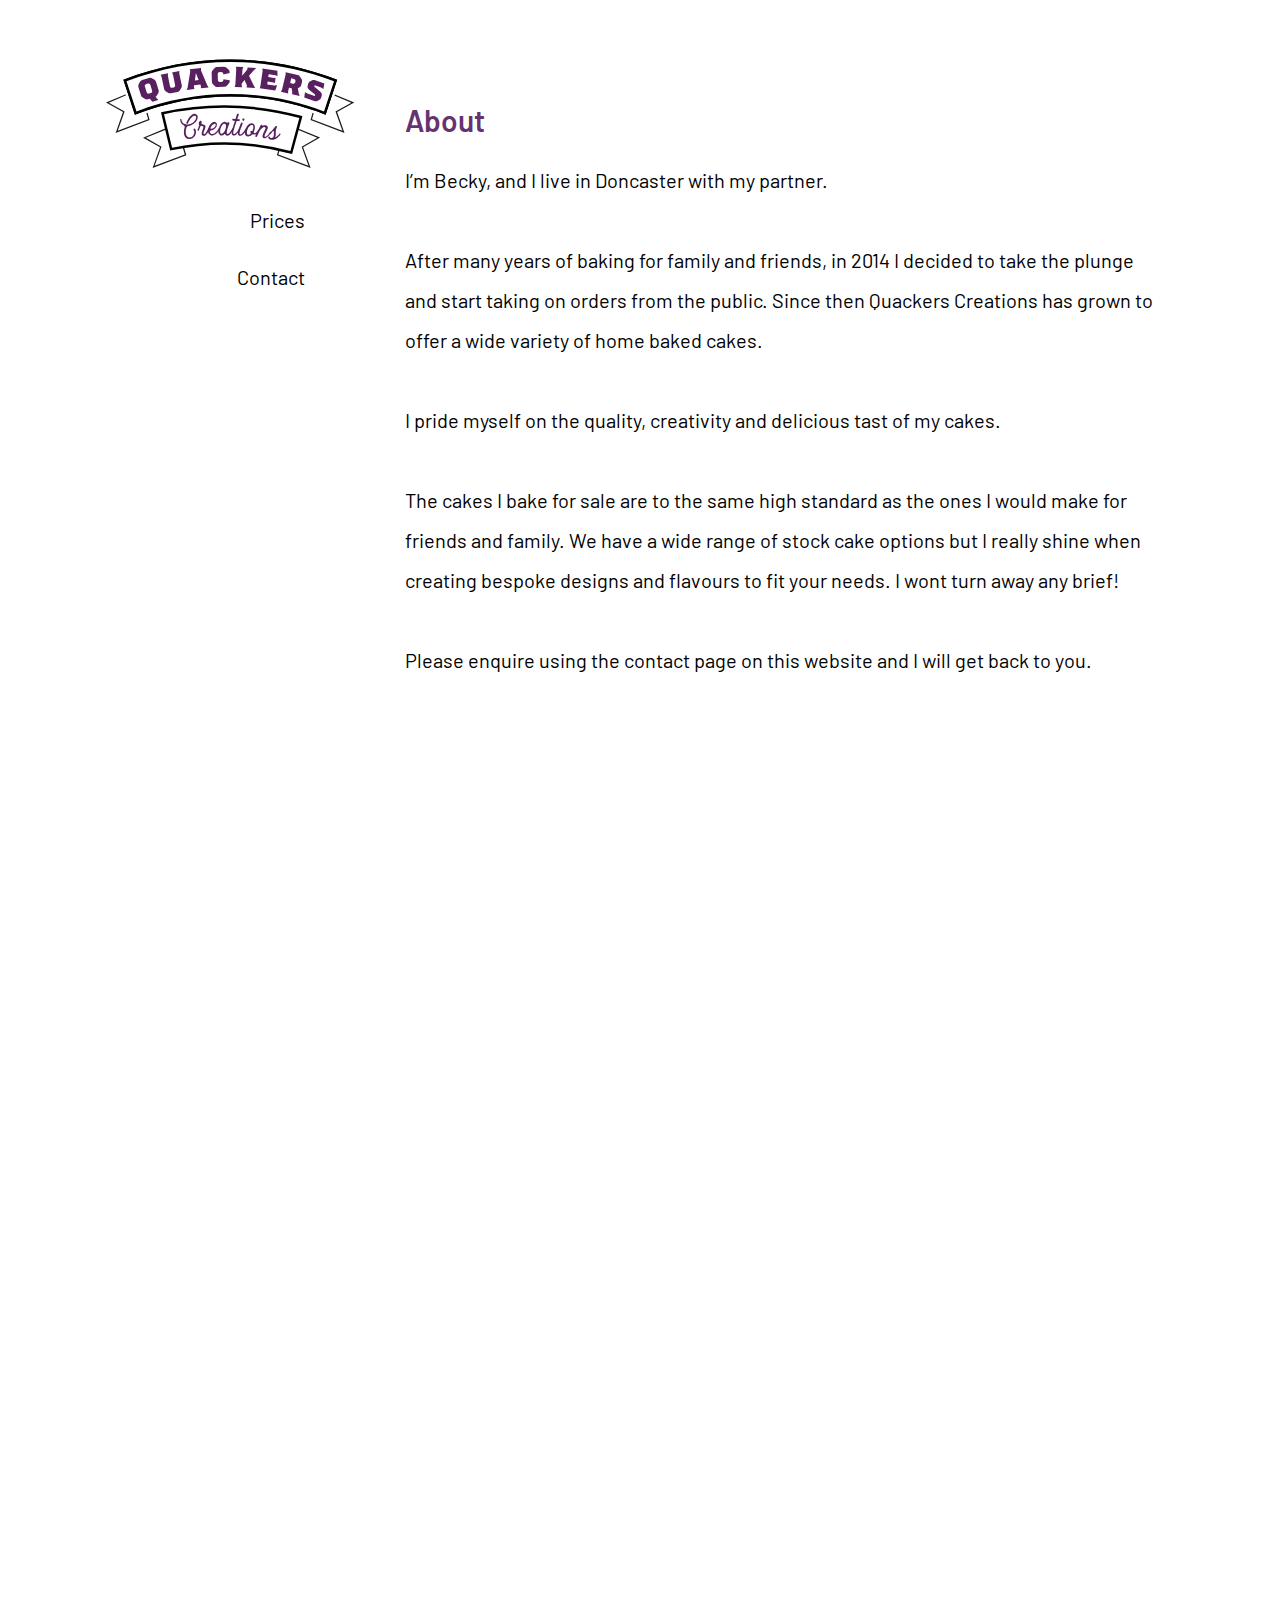
==== about.html @ 86102126 "added files" ====
<!DOCTYPE html>
<html>
<head>
  <title>Quackers Creations</title>

    <link rel="stylesheet" type="text/css" href="./style.css">

    <!-- Google Fonts -->
    <link href="https://fonts.googleapis.com/css2?family=Montserrat:wght@400;600&display=swap" rel="stylesheet">
    <link href="https://fonts.googleapis.com/css2?family=Barlow:wght@400;600&display=swap" rel="stylesheet">

    <!-- To get screen size -->
    <meta name="viewport" content="width=device-width, initial-scale=1">

</head>
<body>

    <!-- MAIN GRID -->

    <div class="grid">

        <!-- NAVIGATION -->

        <nav>
            <span><a href="index.html"><img src="images/logo.svg" class="nav_logo"></a></span>
            <span><a href="prices.html" class="nav_links"><h2>Prices</h2></a></span>
            <span><a href="contact.html" class="nav_links"><h2>Contact</h2></a></span>
        </nav>

        <!-- MAIN SECTION -->

        <div class="sub_wrapper">
           <h1>About</h1>
           <h2>I’m Becky, and I live in Doncaster with my partner.<br><br>

After many years of baking for family and friends, in 2014 I decided to take the plunge and start taking on orders from the public. Since then Quackers Creations has grown to offer a wide variety of home baked cakes.<br><br>

I pride myself on the quality, creativity and delicious tast of my cakes.<br><br>


The cakes I bake for sale are to the same high standard as the ones I would make for friends and family. We have a wide range of stock cake options but I really shine when creating bespoke designs and flavours to fit your needs. I wont turn away any brief!<br><br>

Please enquire using the contact page on this website and I will get back to you.</h2>
        </div>

</body>
</html>
---- style.css ----
body {
	margin: 0px 20px 0px 50px;
}

@media (max-width: 1024px) {
	body {
	margin: auto;
}
}

/*VARIBLES*/

:root {;
--hover-color-dark: rgb(81, 21, 94, .9);
--hover-color-light: rgb(113, 43, 130, .9);
}



/* GRID */

.grid {
	max-width: 1100px;
	margin: 50px auto 0px auto;
	display: grid;
	grid-template-rows: 80px 1.5fr 1.5fr 1.5fr;
	grid-template-columns: 250px 1fr 1fr 1fr 1fr 1fr 1fr;
	grid-gap: 10px;
	grid-template-areas:
	"nav mainimage mainimage mainimage mainimage mainimage mainimage"
	"nav mainimage mainimage mainimage mainimage mainimage mainimage"
	"nav one one one two two two"
	"nav three three three four four four";
}

@media (max-width: 1024px) {
	.grid {
	display: grid;
	margin: 30px auto 0px auto;
	grid-template-rows: 50px 1fr 1fr 1fr;
	grid-template-columns: 1fr 1fr;
	grid-gap: 10px;
	grid-template-areas:
	"nav nav"
	"mainimage mainimage"
	"one two"
	"three four";
}
}

@media only screen and (max-width: 430px) {
	.grid {
	display: grid;
	margin: 30px auto 0px auto;
	grid-template-rows: 50px 1fr 1fr 1fr;
	grid-gap: 10px;
	grid-template-areas:
	"nav"
	"mainimage"
	"one"
	"two"
	"three"
	"four";
}
}

/*NAVIGATION*/

nav {
	grid-area: nav;
	text-align: right;
	padding-right: 50px;
}

@media (max-width: 1024px) {
	nav {
	display: flex;
	padding-left: 50px;
	justify-content: left;
	align-content: left;
}
}

@media (max-width: 1024px) {
	nav span {
	padding-right: 40px;
}
}

nav h2 {
	font-family: Barlow, Arial;
	font-weight: 400;
	font-size: 20px;
	line-height: 40px;
}

@media (max-width: 1024px) {
	nav h2 {
	font-size: 17px;
}
}

nav a {
	color: black;
	text-decoration: none;
}

nav a:hover {
	color: var(--hover-color-light);
	text-decoration: none;
}

nav img {
	width: 250px;
	height: auto;
}

@media (max-width: 1024px) {
	nav img {
	height: 70px;
	width: auto;
}
}

@media screen and (max-width: 430px) {
	nav img {
	height: 60px;
	width: auto;
}
}

/*MAIN IMAGE*/

.mainimage_wrapper {
	grid-area: mainimage
}

.mainimage {
	display: block;
	height: 100%;
	min-height: 400px;
	position: relative;
	background-size: cover;
    background-position: center center;
    background-repeat: no-repeat;
    margin: 0px 20px 20px 20px;
    border: 1px solid #f6f6f6;
}


@media (max-width: 1024px) {
	.mainimage {
	margin: 10px 20px 1px 20px;
	margin-top: 20px;
}
}

.mainimagetext {
	position: absolute;
	bottom: 0;
	color: white;
	background-color: rgba(0, 0, 0, .6);
	width: 100%;
	text-align: center;
	display: flex;

}

.mainimagetextinfo {
	flex: 3;
}

.mainimagetextlinks {
	flex: 1;
}

.mainimagetexticons {
	flex: 1;
}


.mainimagetext:hover {
	background-color: var(--hover-color-dark);

}


.mainimagetext h1 {
	font-family: Barlow, Arial;
	font-weight: 600;
	font-size: 26px;
	line-height: 10px
}

.mainimagetext h2 {
	font-family: Barlow, Arial;
	font-size: 14px;
	font-weight: 400;
}


.mainimagelinkslinks:hover {
	color: yellow;
	font-weight: 600;
}

/*SECONDARY IMAGES*/

.one {
	grid-area: one;
}

.two {
	grid-area: two;
}

.three {
	grid-area: three;
}

.four {
	grid-area: four;
}

.secondaryimage {
	display: block;
	height: auto;
	min-height: 400px;
	position: relative;
	background-size: cover;
    background-position: center center;
    background-repeat: no-repeat;
    margin: 40px 20px 0px 20px;
    border-radius: 25px;
    border: 1px solid #f6f6f6;
}


.secondaryimagetext {
	position: absolute;
	bottom: 0;
	color: white;
	background-color: rgba(0, 0, 0, .6);
	width: 100%;
	text-align: center;
	padding-bottom: 5px 0px 10px 0px;
	border-radius: 0px 0px 25px 25px;
}

.secondaryimagetext:hover {
	background-color: var(--hover-color-dark);
}

.secondaryimagetext h1 {
	font-family: Barlow, Arial;
	font-size: 16px;
	font-weight: 700;
	line-height: 4px
}

.secondaryimagetext h2 {
	font-family: Barlow, Arial;
	font-size: 12px;
	font-weight: 400;
	margin: 10px;
}


/*SUB PAGES*/

.sub_wrapper {
	padding: 30px 40px;
	grid-area: mainimage;
	font-family: Barlow, Arial;
	font-weight: 400;
	font-size: 20px;
	line-height: 40px;
}

.sub_wrapper h1 {
	font-weight: 600;
	font-size: 30px;
	color: var(--hover-color-dark);
}

.sub_wrapper h2 {
	font-weight: 400;
	font-size: 20px;
}

@media (max-width: 1024px) {
	.sub_wrapper {
	margin: 10px 60px 10px 20px;
	padding-top: 10px;
	line-height: 20px;
}
	.sub_wrapper h1 {
	font-weight: 600;
	font-size: 20px;
	color: var(--hover-color-dark);
}
	.sub_wrapper h2 {
	font-weight: 400;
	font-size: 15px;
}
}

/*CONTACT FORM*/

input[type=text], select, textarea {
  width: 100%; 
  padding: 12px; 
  border: 1px solid #ccc; 
  border-radius: 4px; 
  box-sizing: border-box; 
  margin-top: 6px; 
  margin-bottom: 16px; 
  resize: vertical; 
}

input[type=submit] {
  background-color: var(--hover-color-dark);
  color: white;
  padding: 12px 20px;
  border: none;
  border-radius: 4px;
  cursor: pointer;
}

input[type=submit]:hover {
  background-color: black;
}

.container {
  border-radius: 5px;
  background-color: #f2f2f2;
  padding: 20px;
}

/*PRICES*/

table, th, td {
  border: 1px solid black;
  border-collapse: collapse;
  padding: 10px;
}
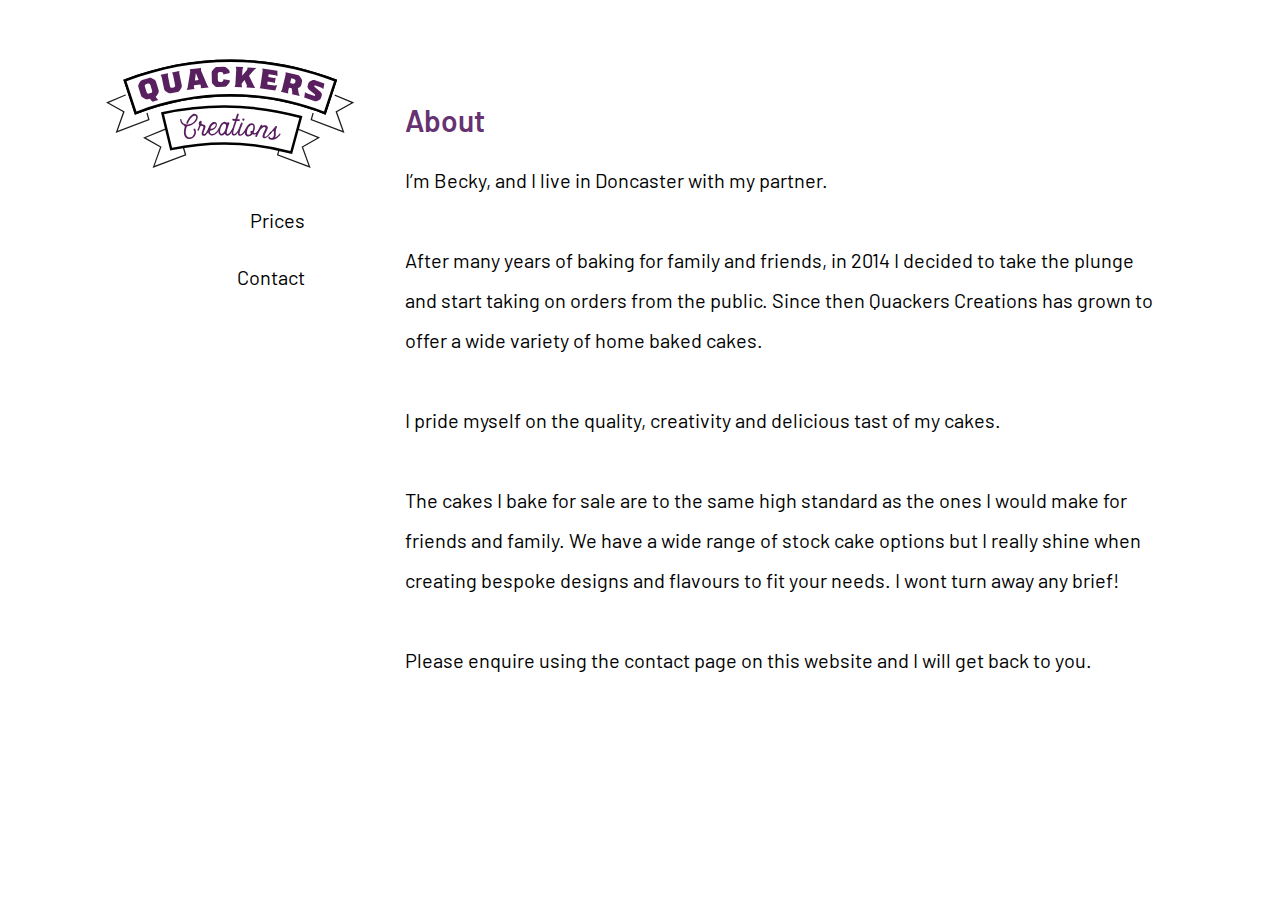
==== commit 093ea834: "amended grid for secondary pages" ====
--- a/about.html
+++ b/about.html
@@ -17,7 +17,7 @@
 
     <!-- MAIN GRID -->
 
-    <div class="grid">
+    <div class="grid2">
 
         <!-- NAVIGATION -->
 
--- a/style.css
+++ b/style.css
@@ -61,6 +61,40 @@
 	"two"
 	"three"
 	"four";
+}
+}
+
+.grid2 {
+	max-width: 1100px;
+	margin: 50px auto 0px auto;
+	display: grid;
+	grid-template-columns: 250px 1fr 1fr 1fr 1fr 1fr 1fr;
+	grid-gap: 10px;
+	grid-template-areas:
+	"nav mainimage mainimage mainimage mainimage mainimage mainimage"
+
+}
+
+@media (max-width: 1024px) {
+	.grid2 {
+	display: grid;
+	margin: 30px auto 0px auto;
+	grid-template-columns: 1fr 1fr;
+	grid-gap: 10px;
+	grid-template-areas:
+	"nav nav"
+	"mainimage mainimage"
+}
+}
+
+@media only screen and (max-width: 430px) {
+	.grid2 {
+	display: grid;
+	margin: 30px auto 0px auto;
+	grid-gap: 10px;
+	grid-template-areas:
+	"nav"
+	"mainimage"
 }
 }
 
